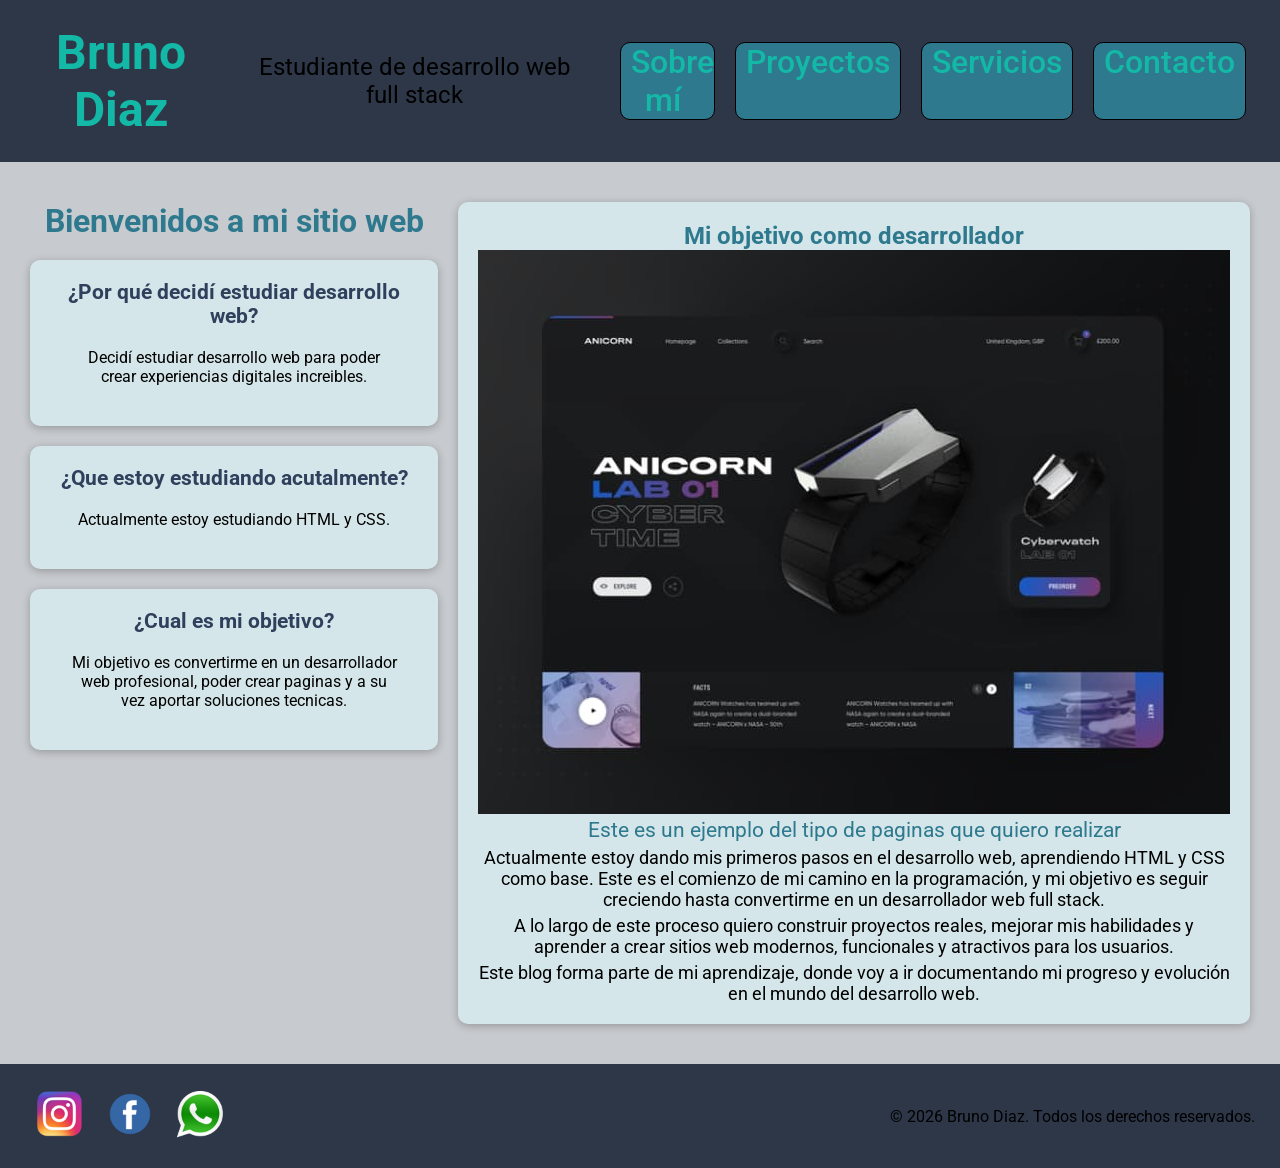
==== index.html @ 5fe0b9f2 "first comit" ====
<!DOCTYPE html>
<html lang="es">

<head>
    <meta charset="UTF-8">
    <meta name="viewport" content="width=device-width, initial-scale=1.0">
    <title>Bruno Diaz | Estudiante de Desarrollo Web</title>
    <link rel="stylesheet" href="/styles/styles.css">
</head>

<body>
    <header class="header">
        <h1><a class="inicio" href="/index.html">Bruno Diaz</a></h1>
        <p class="subtitulo-header">Estudiante de desarrollo web full stack</p>
        <nav>
            <ul class="nave">
                <li><a href="/pages/sobre-mi.html">Sobre mí</a></li>
                <li><a href="/pages/proyectos.html">Proyectos</a></li>
                <li><a href="/pages/servicios.html">Servicios</a></li>
                <li><a href="/pages/contacto.html">Contacto</a></li>
            </ul>
        </nav>
    </header>
    <main>
        <section class="seccion-preguntas">
            <h2 class="bienvenida">Bienvenidos a mi sitio web</h2>
            <article>
                <h3 class="pregunta">¿Por qué decidí estudiar desarrollo web?</h3>
                <p class="respuesta">Decidí estudiar desarrollo web para poder crear experiencias digitales increibles.
                </p>
            </article>
            <article>
                <h3 class="pregunta">¿Que estoy estudiando acutalmente?</h3>
                <p class="respuesta">Actualmente estoy estudiando HTML y CSS.</p>
            </article>
            <article>
                <h3 class="pregunta">¿Cual es mi objetivo?</h3>
                <p class="respuesta">Mi objetivo es convertirme en un desarrollador web profesional, poder crear paginas
                    y a su vez
                    aportar soluciones tecnicas.</p>
            </article>

        </section>
        <section class="seccion-objetivo">
            <article>
                <h3 class="objetivo">Mi objetivo como desarrollador</h3>
                <figure>
                    <img src="/assets/elkeke.jpg" alt="pagina web moderna con detalles minimalistas">
                </figure>
                <figcaption class="pie-foto">Este es un ejemplo del tipo de paginas que quiero realizar</figcaption>
                <p class="p-actualidad">
                    Actualmente estoy dando mis primeros pasos en el desarrollo web, aprendiendo HTML y CSS como base.
                    Este es el comienzo de mi camino en la programación, y mi objetivo es seguir creciendo hasta
                    convertirme en un desarrollador web full stack.
                </p>

                <p class="p-actualidad">
                    A lo largo de este proceso quiero construir proyectos reales, mejorar mis habilidades y aprender a
                    crear sitios web modernos,
                    funcionales y atractivos para los usuarios.
                </p>

                <p class="p-actualidad">
                    Este blog forma parte de mi aprendizaje, donde voy a ir documentando mi progreso y evolución en el
                    mundo del desarrollo web.
                </p>
            </article>
        </section>
    </main>
    <footer>
        <ul class="nave-footer">
            <li><a href="https://www.instagram.com/brunodiazzzzzzzz" target="_blank" rel="noopener"><img src="/assets/ig.png"
                        alt="instagram"></a></li>
            <li><a href="https://www.facebook.com/brunolautaro.diaz" target="_blank" rel="noopener"><img src="/assets/facebook.png"
                        alt="facebook"></a></li>
            <li><a href="https://wa.me/5491124020317" target="_blank" rel="noopener"><img src="/assets/wsp.png"
                        alt="whatsapp"></a></li>
        </ul>
        <p class="copyr">&copy; 2026 Bruno Diaz. Todos los derechos reservados.</p>
    </footer>
</body>

</html>
---- styles/styles.css ----
@import url('https://fonts.googleapis.com/css2?family=Montserrat:ital,wght@0,100..900;1,100..900&family=Roboto+Condensed:ital,wght@0,100..900;1,100..900&family=Roboto+Slab:wght@100..900&family=Roboto:ital,wght@0,100..900;1,100..900&display=swap');

* {
    margin: 0;
    padding: 0;
    box-sizing: border-box;
}

html {
    font-family: 'roboto', sans-serif;
}
body{
    display: flex;
    background-color: #c7cace;
    justify-content: space-between;
    gap: 10px;
    flex-direction: column;
    text-align: center;
}

/*----------------HEADER----------------*/
header {
    display: flex;
    flex-direction: column;
    align-items: center;
    background-color: #2D3748;
    padding: 1rem;
    gap: 10px;
}

.inicio {
    text-decoration: none;
    color: #14B8A6;
    font-size: 2rem;
}

.subtitulo-header {
    font-size: 1.5rem;
    font-weight: 400;
}
nav {
    display: flex;
    justify-content: space-between;
    align-items: center;
}

ul li a {
    text-decoration: none;
    color: #14B8A6;
    padding: 10px;
    justify-content: center;
}
nav ul li{
    background-color: #2e798e;
    border:#000000 1px solid;
    border-radius: 10px;
}

.nave {
    display: flex;
    gap: 20px;
    padding: 10px;
    font-size: 2rem;
    color: #14B8A6;
    font-weight: 500;
    list-style: none;
    flex-direction:row;
}

/*----------------MAIN----------------*/

main{
    display: grid;
    grid-template-areas:
        "preguntas"
        "objetivo";
    gap: 20px;
    padding: 20px;
}
.seccion-preguntas{
    grid-area: preguntas;
}
.seccion-objetivo{
    grid-area: objetivo;
}
.seccion-preguntas article,
.seccion-proyectos article,
.seccion-servicios article,
.seccion-sobre-mi article,
.seccion-objetivo article{
    background-color: #d4e6e9;
    border-radius: 10px;
    padding: 20px;
    box-shadow: 0 2px 8px rgba(0, 0, 0, 0.247);
}
.seccion-objetivo{
    grid-area: objetivo;
}
.seccion-preguntas{
    grid-area: preguntas;
}
.seccion-proyectos{
    grid-area: proyectos;
}
.seccion-servicios{
    grid-area: servicios;
}
.seccion-sobre-mi{
    grid-area: 
    "sobre-mi";
}
section{
    display: flex;
    gap: 20px;
    flex-direction: column;
}
.bienvenida{
    font-size: 2rem;
    color:#2e798e;
}
.pregunta{
    font-size: 1.3rem;
    color: #30405c;
}
.respuesta{
    padding: 20px;
}
.objetivo{
    font-size: 1.5rem;
    color: #2e798e;
}
.pie-foto{
    color: #2e798e;
    font-size: 1.3rem;
}

.p-actualidad{
    margin-top: 5px;
    font-size: 18px;
}
/*----------------FOOTER----------------*/
footer{
    display: flex;
    background-color: #2D3748;
    align-items: center;
    justify-content: space-between;
    padding: 25px;
}
.nave-footer{
    display: flex;
    justify-content: space-between;
    list-style: none;   
}
.nave-footer img{
    width: 50px;
    height: 50px;
}
/*----------------MAIN DE CONTACTO----------------*/
.formu {
    display: flex;
    flex-direction: column;
    align-items: center;
    gap: 20px;
    padding: 40px;
}

.contact {
    font-size: 2rem;
    color: #2e798e;
}

form {
    display: flex;
    flex-direction: column;
    gap: 15px;
    color: #30405c;
    font-size: 1.2rem;
    font-weight: 500;
    width: 100%;
}
.links{
    display: flex;
    font-size: 1.5rem;
    justify-content: center;
    gap: 30px;
    padding: 20px;
    list-style: none;
}
.links img{
    width: 100px;
    height: 100px;
}
section button{
    background-color: #30405c;
    height: 50px;
    color: #c7cace;
    border-radius: 10px;
}
/*----------------MEDIA QUERIES PARA TABLETS----------------*/
@media (min-width: 768px) {
    main {
        grid-template-areas:
            "preguntas"
            "objetivo";
        grid-template-columns: 1fr;
        padding: 30px;
    }

    header {
        flex-direction: row;
        justify-content: space-between;
        padding: 1.2rem;
    }

    .inicio {
        font-size: 2.5rem;
    }
}
/*----------------MEDIA QUERIES PARA DESKTOP----------------*/
@media (min-width: 1024px) {
    header {
        flex-direction: row;
        justify-content: space-between;
        padding: 1.5rem;
        gap: 25px;
    }
    .inicio {
        font-size: 3rem;
    }
    form {
        width: 400px;
    }
    main{
        grid-template-areas:
        "preguntas objetivo";
        grid-template-columns: 1fr 1fr;
    }
    .seccion-sobre-mi{
        grid-template-areas:
        "sobre-mi sobre-mi";
        grid-template-columns: 1fr 1fr;
    }
    .seccion-proyectos{
        grid-template-areas:
        "proyectos proyectos";
        grid-template-columns: 1fr 1fr;
    }
    .seccion-servicios{
        grid-template-areas:
        "servicios servicios";
        grid-template-columns: 1fr 1fr;
    }
}
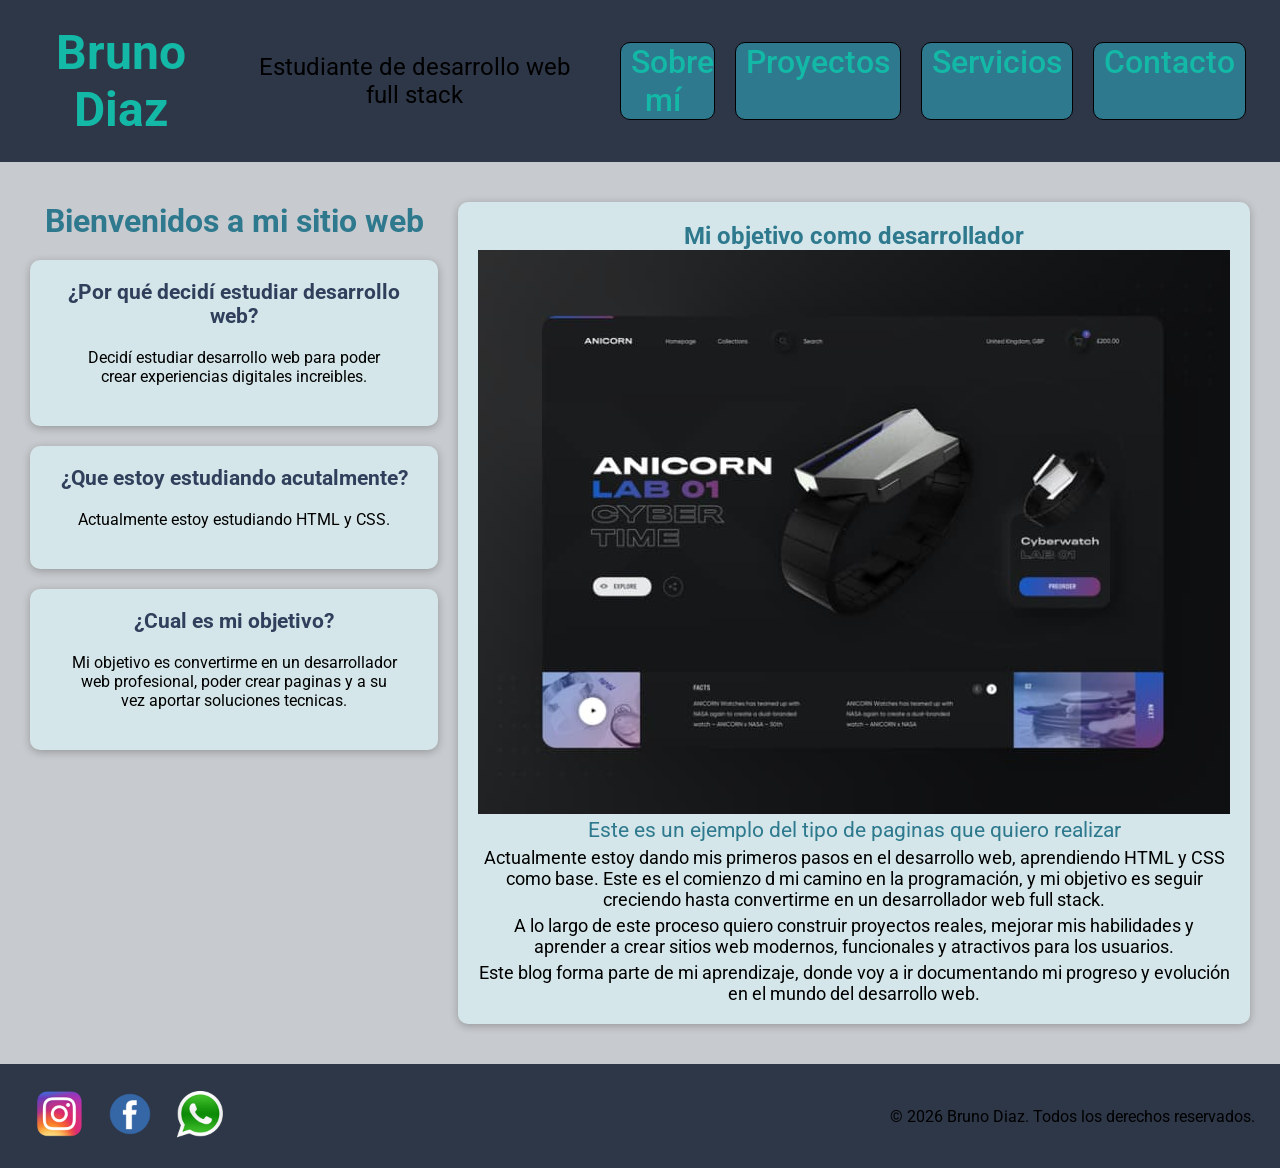
==== commit 4b79118e: "rutas corregidas?" ====
--- a/index.html
+++ b/index.html
@@ -5,19 +5,19 @@
     <meta charset="UTF-8">
     <meta name="viewport" content="width=device-width, initial-scale=1.0">
     <title>Bruno Diaz | Estudiante de Desarrollo Web</title>
-    <link rel="stylesheet" href="/styles/styles.css">
+    <link rel="stylesheet" href="styles/styles.css">
 </head>
 
 <body>
     <header class="header">
-        <h1><a class="inicio" href="/index.html">Bruno Diaz</a></h1>
+        <h1><a class="inicio" href="index.html">Bruno Diaz</a></h1>
         <p class="subtitulo-header">Estudiante de desarrollo web full stack</p>
         <nav>
             <ul class="nave">
-                <li><a href="/pages/sobre-mi.html">Sobre mí</a></li>
-                <li><a href="/pages/proyectos.html">Proyectos</a></li>
-                <li><a href="/pages/servicios.html">Servicios</a></li>
-                <li><a href="/pages/contacto.html">Contacto</a></li>
+                <li><a href="pages/sobre-mi.html">Sobre mí</a></li>
+                <li><a href="pages/proyectos.html">Proyectos</a></li>
+                <li><a href="pages/servicios.html">Servicios</a></li>
+                <li><a href="pages/contacto.html">Contacto</a></li>
             </ul>
         </nav>
     </header>
@@ -45,12 +45,12 @@
             <article>
                 <h3 class="objetivo">Mi objetivo como desarrollador</h3>
                 <figure>
-                    <img src="/assets/elkeke.jpg" alt="pagina web moderna con detalles minimalistas">
+                    <img src="assets/elkeke.jpg" alt="pagina web moderna con detalles minimalistas">
                 </figure>
                 <figcaption class="pie-foto">Este es un ejemplo del tipo de paginas que quiero realizar</figcaption>
                 <p class="p-actualidad">
                     Actualmente estoy dando mis primeros pasos en el desarrollo web, aprendiendo HTML y CSS como base.
-                    Este es el comienzo de mi camino en la programación, y mi objetivo es seguir creciendo hasta
+                    Este es el comienzo d mi camino en la programación, y mi objetivo es seguir creciendo hasta
                     convertirme en un desarrollador web full stack.
                 </p>
 
@@ -69,11 +69,11 @@
     </main>
     <footer>
         <ul class="nave-footer">
-            <li><a href="https://www.instagram.com/brunodiazzzzzzzz" target="_blank" rel="noopener"><img src="/assets/ig.png"
+            <li><a href="https://www.instagram.com/brunodiazzzzzzzz" target="_blank" rel="noopener"><img src="assets/ig.png"
                         alt="instagram"></a></li>
-            <li><a href="https://www.facebook.com/brunolautaro.diaz" target="_blank" rel="noopener"><img src="/assets/facebook.png"
+            <li><a href="https://www.facebook.com/brunolautaro.diaz" target="_blank" rel="noopener"><img src="assets/facebook.png"
                         alt="facebook"></a></li>
-            <li><a href="https://wa.me/5491124020317" target="_blank" rel="noopener"><img src="/assets/wsp.png"
+            <li><a href="https://wa.me/5491124020317" target="_blank" rel="noopener"><img src="assets/wsp.png"
                         alt="whatsapp"></a></li>
         </ul>
         <p class="copyr">&copy; 2026 Bruno Diaz. Todos los derechos reservados.</p>
--- a/styles/styles.css
+++ b/styles/styles.css
@@ -242,7 +242,7 @@
     }
     .seccion-proyectos{
         grid-template-areas:
-        "proyectos proyectos";
+        "proyectos";
         grid-template-columns: 1fr 1fr;
     }
     .seccion-servicios{
